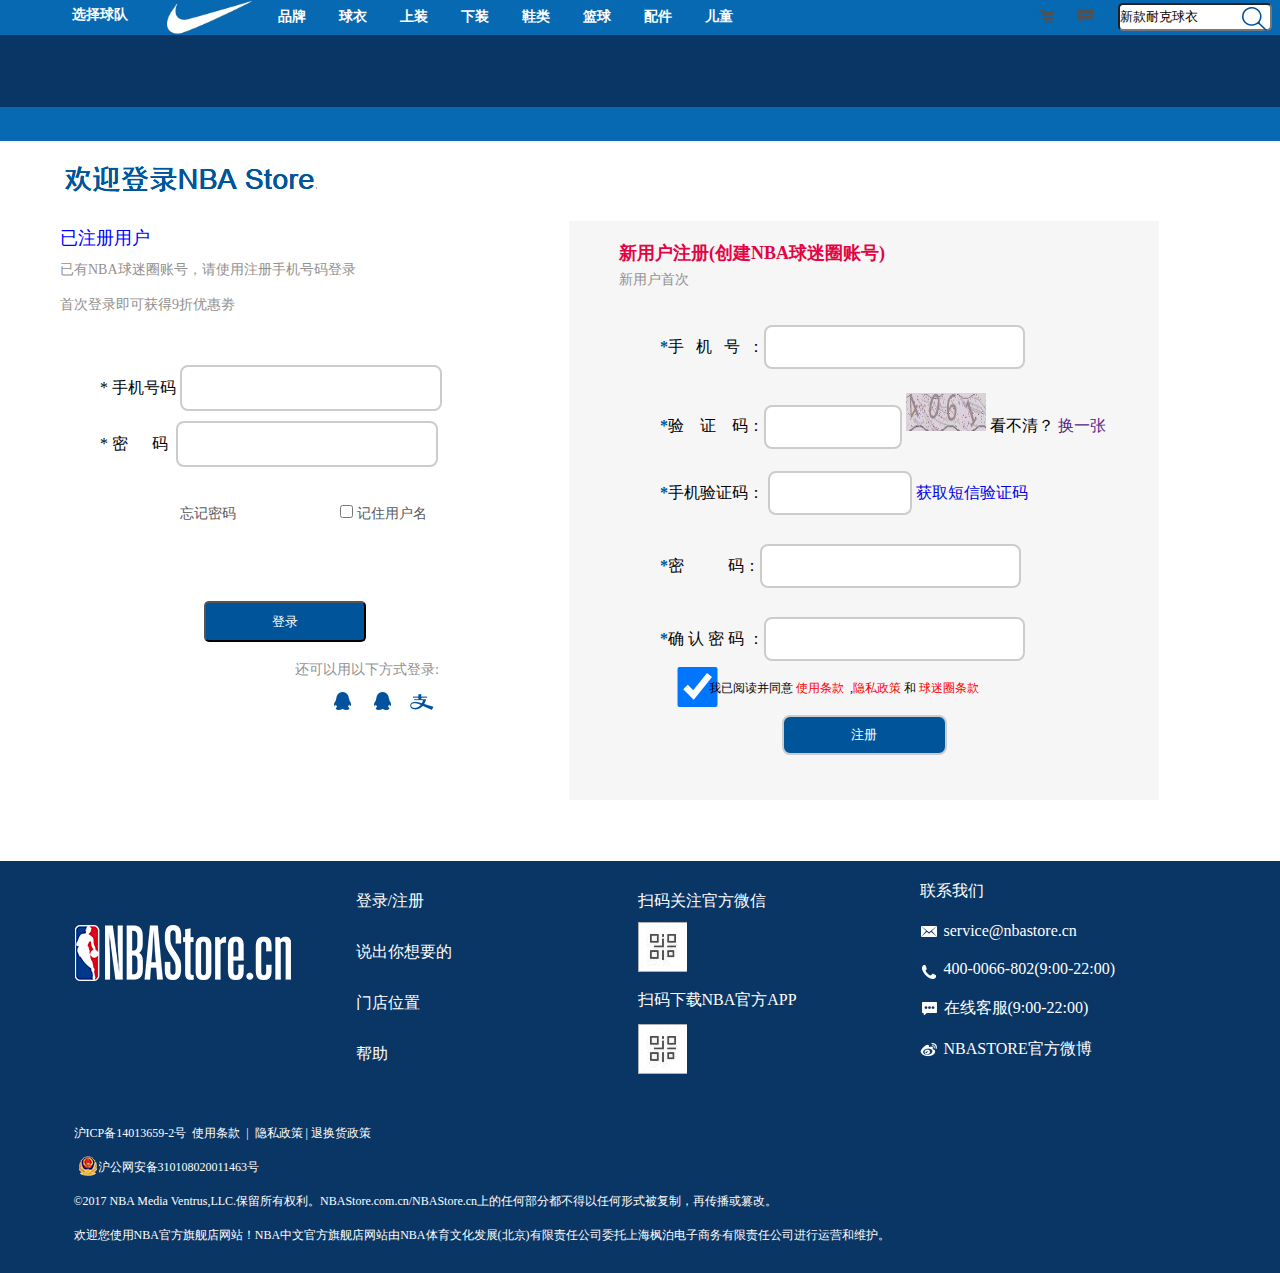
==== Login.html @ a9689c1e "login" ====
<!DOCTYPE html>
<html>
	<head>
		<meta charset="UTF-8">
		<title></title>
		<link rel="stylesheet" href="css/Login.css" />
	</head>
	<body>
	<!--menu-->
	<div id="menu-wrap">
		<div id="menu">
			<div id="menu1"><p>选择球队</p>
				<img src="img/5.jpg" id="img5" />
			</div>
			<div id="menu2">
				<ul id="ulId">
					<li id="mId1">品牌</li>
					<li id="mId2">球衣</li>
					<li>上装</li>
					<li>下装</li>
					<li>鞋类</li>
					<li>篮球</li>
					<li>配件</li>
					<li>儿童</li>
				</ul>
			</div>
			<div id="menu3">
			<input type="text" value="新款耐克球衣" id="menu3box" />
			<ul>
				<li><img src="img/4.jpg"></li>
				<li><img src="img/3.jpg"></li>
			</ul>
			<img src="img/4.png" id="menu3box1" />
			</div>
			<div id="option1">	
			 <ul>
	         	<li>NBA</li>
	         	<li>NIKE</li>
	         	<li>MITCHELL&NESS</li>
	         	<li>UNDER ARMOUR</li>
	         	<li>NEW ERA</li>
	         	<li>STANCE</li>
	         	<li>ENTERBAY</li>
	         	<li>SPALDING篮球</li>
	         </ul>
			</div>
			
			<div id="option2">	
			 <ul  id="option2-1">
	         	<li>Swingman</li>
	         	<li>Hardwood Classics</li>
	         	<li>Replica</li>
	         	<li>Authentic</li>
	         </ul>
			</div>
			<div id="option3">
			  <ul>
			  	<li id="eastId"><p>东部球队</p></li>
			  	<li id="westId"><p>西部球队</p></li>
			  	<li>迈阿密热火</li>
			  	<li>圣安东尼奥马刺</li>
			  	<li>奥兰多魔术</li>
			  	<li>孟菲斯灰熊</li>
			  	<li>亚特兰大老鹰</li>
			  	<li>达拉斯小牛</li>
			  	<li>华盛顿奇才</li>
			  	<li>休斯顿火箭</li>
			  	<li>夏洛特黄蜂</li>
			  	<li>新奥尔良鹈鹕</li>
			  	<li>底特律活塞</li>
			  	<li>明尼苏达森林狼</li>
			  	<li>印第安纳步行者</li>
			  	<li>丹佛掘金</li>
			  	<li>克利夫兰骑士</li>
			  	<li>犹他爵士</li>
			  	<li>芝加哥公牛</li>
			  	<li>波特兰开拓者</li>
			  	<li>密尔沃基雄鹿</li>
			  	<li>奥克拉荷马城雷霆</li>
			  	<li>波士顿凯尔特人</li>
			  	<li>萨克拉门托国王</li>
			  	<li>费城76人</li>
			  	<li>菲尼克斯太阳</li>
			  	<li>纽约尼克斯</li>
			  	<li>洛杉矶湖人</li>
			  </ul>
			</div>	
	</div>
	<div id="banner"></div>
	<div id="banner2"></div>
	<div id="title"><img src="img/title.jpg"></div>
	<!--content-->
	<div id="content">
		<div id="content_1">
			<div id="conleft1">
				<p id="p1">已注册用户</p>
				<p>已有NBA球迷圈账号，请使用注册手机号码登录</p>
				<p>首次登录即可获得9折优惠劵</p>
			</div>
			<div id="conleft2">
				<form>
				* 手机号码 <input type="text" id="" /><br/>
				* 密&nbsp;&nbsp;&nbsp;&nbsp;&nbsp;&nbsp;码&nbsp; <input type="password" id="" />
				</form>
			</div>
			<div id="conleft3">
				<a href="#">忘记密码</a>
				<form><input type="checkbox" id="" /> 记住用户名</form>
			</div>
			<div id="conleft4"><input type="button" id="" value="登录" /></div>
			<div id="conleft5">
				<p><span>还可以用以下方式登录:</span></p>
				<p>
					<a href="#"><img src="img/con1.jpg"/></a>
					<a href="#"><img src="img/con2.jpg"/></a>
					<a href="#"><img src="img/con3.jpg"/></a>
				</p> 
			</div>
		</div>
		

		
		<div id="content_2">
			<div id="conright">
				<div id="conright1">
					<span>新用户注册(创建NBA球迷圈账号)</span>
					<p>新用户首次</p>
				</div>
				<div id="conright2">
					<ul class="reg_list">
						<li><span><b>*</b>手&nbsp;&nbsp;&nbsp;机&nbsp;&nbsp;&nbsp;号&nbsp;&nbsp;：</span><input type="tel" name="" id="" value="" class="phone_num" />
				<span class='reg_tip'></span></li>
						<li>
							<span><b>*</b>验&nbsp;&nbsp;&nbsp;&nbsp;证&nbsp;&nbsp;&nbsp;&nbsp;码：</span><input type="text" name="" id="" value="" class="verification_code"/>
					<span class="verify">
						<img src="img/verification_code.png"/>	
					</span>
					看不清？
					<a href="" class="change_other_code">换一张</a>
					<span class='reg_tip'></span>
						</li>
						<li>
							<span><b>*</b>手机验证码：</span>
					<input type="text" name="" id="" value="" class="message_verification_code"/>
					<a href="#" >获取短信验证码</a>
					<span class='reg_tip'></span>
						</li>
						<li>
							<span><b>*</b>密&nbsp;&nbsp;&nbsp;&nbsp;&nbsp;&nbsp;&nbsp;&nbsp;&nbsp;&nbsp;&nbsp;码：</span><input type="password" name="" id="" value="" class="password"/>
					<span class='reg_tip'></span>
						</li>
						<li>
							<span><b>*</b>确&nbsp;认&nbsp;密&nbsp;码&nbsp;：</span><input type="password" name="" id="" value="" class="password_repeat"/>
					<span class='reg_tip'></span>
						</li>
					</ul>
			<div class="login_agree" >
				<input type="checkbox" checked class="agree_checked"/><span>我已阅读并同意<a href="">&nbsp;使用条款&nbsp;</a>&nbsp;,<a href="">隐私政策</a>&nbsp;和&nbsp;<a href="">球迷圈条款</a></span>
			<span class='reg_tip'></span> 
			</div>	
			<div id="conright3">
			<input type="button" name="" id="" value="注册" />	
			</div>
				</div>
				
			</div>
		</div>
	</div>
	
		
		
	<!--footer-->
	<div id="footer-wrap">
		<div id="footer">
			<div id="footer1">
				<ul>
					<li id="liId1"><a href="#"><img src="img/logo-footer-tw.png"/></a></li>
					<li id="liId2">
						<p><a href="#">登录</a>/<a href="#">注册</a></p>
						<p><a href="#">说出你想要的</a></p>
						<p><a href="#">门店位置</a></p>
						<p><a href="#">帮助</a></p>
					</li>
					<li id="liId2">
						<p>扫码关注官方微信</p>
						<p> <br/></p>
						<p>扫码下载NBA官方APP</p>
						<img src="img/erwei1.jpg" id="erweiId1"/>
						<img src="img/erwei2.jpg" id="erweiId2"/>
						<img src="img/erwei1.png" id="erweiId3"/>
						<img src="img/footer-wechat-qrCode.jpg" id="erweiId4"/>
					</li>
					<li id="liId3">
						<p>联系我们</p>
						<p><img src="img/f01.jpg" id="f01Id"/><a href="#">&nbsp;&nbsp;&nbsp;&nbsp;&nbsp;&nbsp;service@nbastore.cn</a></p>
						<p><img src="img/f02.jpg" id="f02Id"/><a href="#">&nbsp;&nbsp;&nbsp;&nbsp;&nbsp;&nbsp;400-0066-802(9:00-22:00)</a></p>
						<p><img src="img/f03.jpg" id="f03Id"/><a href="#"> &nbsp;&nbsp;&nbsp;&nbsp;&nbsp;&nbsp;在线客服(9:00-22:00)</a></p>
						<p><img src="img/f04.jpg" id="f04Id"/><a href="#"> &nbsp;&nbsp;&nbsp;&nbsp;&nbsp;&nbsp;NBASTORE官方微博</a></p>
					</li>
				</ul>
			</div>
			<div id="footer2">
				<p>沪ICP备14013659-2号&nbsp;&nbsp;<a href="#">使用条款</a>&nbsp;&nbsp;|&nbsp;&nbsp;<a href="#">隐私政策</a>&nbsp;|&nbsp;<a href="#">退换货政策</a></p>
				<p id="GId">&nbsp;&nbsp;&nbsp;&nbsp;&nbsp;&nbsp;&nbsp;&nbsp;沪公网安备310108020011463号
				<img src="img/gong.jpg" id="gongId"/>
				</p>
				<p>&copy;2017 NBA Media Ventrus,LLC.保留所有权利。NBAStore.com.cn/NBAStore.cn上的任何部分都不得以任何形式被复制，再传播或篡改。</p>
				<p>欢迎您使用NBA官方旗舰店网站！NBA中文官方旗舰店网站由NBA体育文化发展(北京)有限责任公司委托上海枫泊电子商务有限责任公司进行运营和维护。</p>
			</div>
		</div>
	</div>
	</body>
</html>
<script type="text/javascript" src="js/jquery-1.8.3.min.js"></script>
<script src="js/move.js"></script>
<script type="text/javascript">
  
//下拉框
	$("#mId1").onmouseover=function(){

		$("#option1").style="display:block;"
	};
	$("#mId1").onmouseout=function(){
		$("#option1").style="display:none;"
	};
	
	$("#mId2").onmouseover=function(){

		$("#option2").style="display:block;"
	};
	$("#mId2").onmouseout=function(){
		$("#option2").style="display:none;"
	};
	
	$("#menu1").onmouseover=function(){

		$("#option3").style="display:block;"
	};
	$("#menu1").onmouseout=function(){
		$("#option3").style="display:none;"
	};
	


     $("#erweiId1").onmouseover=function(){

		$("#erweiId3").style="display:block;"
	};
	
	$("#erweiId1").onmouseout=function(){
		$("#erweiId3").style="display:none;"
	};
	
	
	$("#erweiId2").onmouseover=function(){

		$("#erweiId4").style="display:block;"
	};
	$("#erweiId2").onmouseout=function(){
		$("#erweiId4").style="display:none;"
	};
	
	
$(function(){
	let input_state = []; 
	//找到所有要验证的input
	let $inputs = $(".reg_list>li:nth-child(-n+5)>input");
	//找到所有需要提示的li下的提示框
	let $tipSpans = $(".reg_tip");
	for(let i=0; i<$inputs.length; i++){
		input_state[i]=0;
		$($inputs[i]).focus(function(){
			//默认都是不符合
			input_state[i]=0;
			let textStr="";
			let titleStr="";
			switch(this.className){
				case 'phone_num':
					textStr="请输入手机号";
					titleStr='请输入手机号';
					break;
				case 'verification_code':
					textStr="请输入验证码";
					titleStr='请输入验证码';
					break;
				case 'message_verification_code':
					textStr="请输入手机验证码";
					titleStr='请输入手机验证码';
					break;
				case 'password':
					textStr="6-20位字符，由字母，数字和符号两种以上组合";
					titleStr='6-20位字符，由字母，数字和符号两种以上组合';
					break;
				case 'password_repeat':
					textStr="请再次确认密码";
					titleStr='请再次确认密码';
					break;
				
				default:;break;
			}
			$($tipSpans[i]).text(textStr);
			$tipSpans[i].title=titleStr;
			$($tipSpans[i]).css("display","block");
		});
		$($inputs[i]).blur(function(){
			let tipMsg=""; //错误的提示信息
			let inputStr = $(this).val(); //当前input的value
			let reg="";
			switch(this.className){
				case 'phone_num':
					tipMsg="请输入手机号";
					if(inputStr===""){
						break;
					}
					reg=/^1[34578]\d{9}$/;
					if(!reg.test(inputStr)){
						tipMsg="手机号输入错误";
						break;
					}
					
					input_state[i]=1;	
				break;
				case 'verification_code':
					tipMsg="请输入验证码";
					if(inputStr===""){
						break;
					}
					
					
					input_state[i]=1;	
				break;
				case 'message_verification_code':
					tipMsg="请输入短信验证码";
					if(inputStr===""){
						break;
					}
					input_state[i]=1;	
				break;
				case 'password':
					tipMsg="请输入密码";
					if(inputStr===""){
						break;
					}
					reg=/^(?![\d]+$)(?![a-zA-Z]+$)(?![^\da-zA-Z]+$).{6,20}$/;
					if(!reg.test(inputStr)){
						tipMsg="密码为6-20位字符，由字母，数字和符号两种以上组合";
						break;
					}
					input_state[i]=1;	
				break;
				case 'password_repeat':
					tipMsg="请确认密码";
					if(inputStr===""){
						break;
					}
					if($($inputs[i]).val()!=$($inputs[i-1]).val()){
						tipMsg="两次密码不一致，请重新输入";
						break;
					}
					
					input_state[i]=1;	
				break;
				default:;break;
			}
			if(input_state[i]=== 1 && this.className==="phone_num"){
					 $.ajax({
					 	type:"get",
					 	url:"php/checkUser.php",
					 	async:true,
					 	data:{
					 		"phone_num":$(".phone_num").val()
					 	},
					 	success:function(msg){
					 		if(msg=="0"){
					 			tipMsg="亲，该手机号已经注册过啦，赶快去登录吧!"
					 			input_state[i]=0;
					 			$($tipSpans[i]).css("display","block");
					 			$(".phone_num").css("background","url(../images/img_register/ico_login.png) right 8px no-repeat");
					 		}else if(msg=="-1"){
					 			tipMsg="连接服务器失败，请稍后再试。"
					 			input_state[i]=0;
					 			$($tipSpans[i]).css("display","block");
					 		}else if(msg=="1"){
					 			$($tipSpans[i]).css("display","none");
					 			$(".phone_num").css("background","url(images/img_register/ico_login.png) right -318px no-repeat");
					 		}
					 		$($tipSpans[i]).text(tipMsg); 
					 	}
					 });
			}
			if(input_state[i]===0){
				//错误状态显示
				$($tipSpans[i]).text(tipMsg); 
				$($tipSpans[i]).css({
					"background":"#FFEBEB",
					"border-color":"#FFBDBE",
					"color":"#E83029"
				});
				$(this).css("border-color","FFBDBE");
				return;
			}else if(this.className!=="username"){
				//正确，隐藏掉提示框，并更换提示图标
				$($tipSpans[i]).css("display","none");
				$(this).css("background","url(images/img_register/ico_login.png) right -318px no-repeat");
			}else{
				$($tipSpans[i]).text("等待服务器验证中...");
			}
			
		});
		
	}
});
</script>
---- css/Login.css ----
@charset "utf-8";
*{
	margin:0;
	padding:0;
}
ul,ol{list-style:none;}
a{text-decoration: none;}

#menu-wrap{
	width: 100%;
	height:35px;
	background:#0669b2;
}
#menu{
	width:1263px;
	height:35px;
	background:#0669b2;
	margin:0px auto;
	position: relative;
}
#menu1{
	width: 253px;
	height:35px;
	
	position: absolute;
	
}
#menu1 p{
	width: 92px;
	height: 35px;
	
	margin-left:46px;
	margin-top:6px;
	color: #FFF;
	font-size: 14px;
	font-weight: 900;
	position: absolute;
	left: 17px;
}
#img5{
	width:85px;
	height:35px;
	position: absolute;
	right: 10px;
}
#menu2{
	width: 505px;
	height:35px;
	position: fixed;
	position: absolute;
	left:253px;
}

#option1{
	position:absolute;
	left:155px;
	top:37px;
	z-index: 666;
	display: none;
}

#option1 li{
	width: 250px;
	height:40px;
	background-color:#fff;
}
#option1 li:hover{
	width: 252px;
	height:42px;
	background-color:#F0F1F6;
	font-size:18px;
	cursor: pointer;
}
#option2{
	position:absolute;
	left:200px;
	top:50px;
	z-index: 666;
	display: none;
}
#option2 li{
	width: 250px;
	height:40px;
	background-color:#fff;
}
#option2 li:hover{
	width: 252px;
	height:42px;
	background-color:#F0F1F6;
	font-size:18px;
	cursor: pointer;
}
#option3{
   width: 307px;
   position:absolute;
	left:20px;
	top:40px;
	z-index: 666;
	display: none;
}
#option3 #eastId p{
  color:#0a3665;
  font-size:16px;
  font-weight: 900;;
}
#option3 #westId p{
  color:red;
  font-size:16px;
  font-weight: 900;
}
#option3 li{
   width:150px;
   height:32px;
   float:left;
   background-color:#fff;
   font-size:12px;
   color: gray;
}
#option3 li:hover{
	width: 151px;
	color:#0a3665;
	background-color:#F0F1F6;
	font-size:18px;
	cursor: pointer;
}
#ulId{
	text-align: center;
}
#ulId li{
	float: left;
	width: 61px;
	height: 27px;
	color:#fff;
	padding-top: 8px;
	cursor:pointer;
	font-size:14px;
	font-weight: 900;
}
#ulId li:hover{
	background: indianred;
	color:black;
}
#menu3{
	width: 503px;
	height:35px;
	position: absolute;
	right: 0px;
}
#menu3box{
width:150px;
height:24px;
float:right;
border-radius:5px;
margin-top:3px;;
}
#menu3 ul{
float:right;
margin-right:5px;
margin-top:5px;
}
#menu3 li{
float:left;
width:40px;
height:25px;

}
#menu3box1{
position: absolute;
right:5px;
top:7px;
}
#banner{
width:100%;
height:72px;
background:#0a3665;
}
#banner2{
width:100%;
height:34px;
background:#0669b2;
}
#title{
width:100%;
height:80px;
}
#title img{
 position:relative;
 top:10px;
 left:52px;
}
#content{
width:100%;
height:640px;
background: #fff;
}
#content_1{
	width:569px;
	height:638px;
	
	float:left;
	
}
#content_2{
	width:591px;
	height:638px;
	float:left;
}
#conleft1{
	width: 100%;
	height:129px;
	
	font-size:14px;
	
}
#conleft1 p{
	height:30px;
	
	margin-top:5px;
	color: #939090;
	margin-left:60px;
}
#conleft1 #p1{
	font-size: 18px;
	color:blue;
}
#conleft2{
	width:100%;
	height:110px;
	
}
#conleft2 form{
	margin-left:100px;
	
}
#conleft2 input{
	height:42px;
	width:258px;
	margin-top:10px;
	border:2px solid #cccccc;
	border-radius:8px;
}
#conleft3{
	width:100%;
	height:76px;
	
}
#conleft3 a{
	position:relative;
	margin-left:180px;
	width:80px;
	display: flex;
	margin-top:40px;
	color:#58595b;
	font-size:14px;

}
#conleft4{
	width:100%;
	height:80px;
	
	text-align: center;
}
#conleft4 input{
	width:162px;
	height:41px;
	background:#00559a;
	margin-top:20px;
	border-radius:5px;
	color:#fff;
}
#conleft3 form{
	left:340px;
	top:505px;
	position: absolute;
	width:100px;
	color:#58595b;
	font-size:14px;
}
#conleft5{
	width:100%;
	height:55px;
	
}
#conleft5 p{
	height:25px;
	
	font-size:14px;
}
#conleft5 p span{
	float:right;
	margin-right:130px;
	color:#939090;
}
#conleft5 p img{
	position:relative;
	left:320px;
	margin-left:10px;
}
#conright{
	width:590px;
	height:579px;
	background:#f6f6f6;
}
#conright1{
	width:100%;
   height:76px;
   	
}
#conright1 span{
	display: block;
	height:30px;
	width:544px;
	font-weight: 900;
	color:#e30543;
	font-size:18px;
	margin-left: 50px;
	padding-top:20px;
}
#conright1 p{
	height:25px;
	width:544px;
	margin-left: 50px;
	font-size: 14px;
	color:#939090;
}
#conright2{
	width:100%;
	height:400px;
}
#conright2 li{
	width:498px;
	height:50px;
	margin-top:23px;
	padding-left:91px;
}
#conright2 input{
	height:40px;
	width:257px;
	border-radius:8px;
	border:2px solid #cccccc;
	margin-top:5px;
}
#conright2 b{
	color:#00559a;
}
#conright2 .verification_code{
	width:134px;
	height:40px;
}
 #conright2 .message_verification_code{
 	width:140px;
	height:40px;
 }
 .login_agree{
 	position: relative;
 	width:100%;
 	height:35px;
 	font-size:14px;
 }
 .login_agree span{
 	
 position: absolute;
 left: 140px;
 bottom: 0px;
 font-size:12px;
 }
 .login_agree a{
 	color:red;
 }
 #conright3{
 	width: 100%;
 	height:58px;
 	text-align: center;
 }
 #conright3 input{
 	width:165px;
 	height:40px;
 	border-radius:8px;
 	background: #00559a;
 	color:#fff;
 	text-align: center;
 	margin-top:18px;
 }
 
#footer-wrap{
	width: 100%;
	height:412px;
	background:#0a3665;
}
#footer{
	width:1263px;
	height:412px;
	background:#0a3665;
	margin:0px auto;
	position: relative;
}
#footer1{
	width: 1137px;
	height:264px;
	
	margin-left:65px;
}
#footer1 ul li{
	float:left;
	width:282px;
	height:261px;
}
#liId1 img{
	margin-top:63px;;
}

#liId2 p{
    margin-top:30px;
	color:#fff;
}
#liId2 a{
	color:#fff;
}
#erweiId1{
	position: absolute;
	top:60px;
}
#erweiId2{
	position: absolute;
	top:163px;
}
#erweiId3{
	position: absolute;
	top:20px;
	right:460px;
	display:none;
	width:120px;
	height:120px;
}
#erweiId4{
	position: absolute;
	top:120px;
	right:460px;
	display: none;
	width:120px;
	height:120px;
}
#liId3 p{
	color:#fff;
	margin-top:20px;
}
#liId3 a{
	color:#fff;
	position:relative;
}
#f01Id{
	position:absolute;
	right:330px;
}
#f02Id{
	position:absolute;
	right:330px;
}
#f03Id{
	position:absolute;
	right:330px;
}
#f04Id{
	position:absolute;
	right:330px;
}
#footer2{
	width: 1137px;
	height:147px;
	margin-left:65px;
	
}
#footer2 p{
	height:34px;
	
	font-size:12px;
	color:#fff;
}
#footer2 a{
	color:#fff;
}
#GId{
	position:relative;
}
#gongId{
	position: absolute;
	left:0px;
	bottom:15px;
}
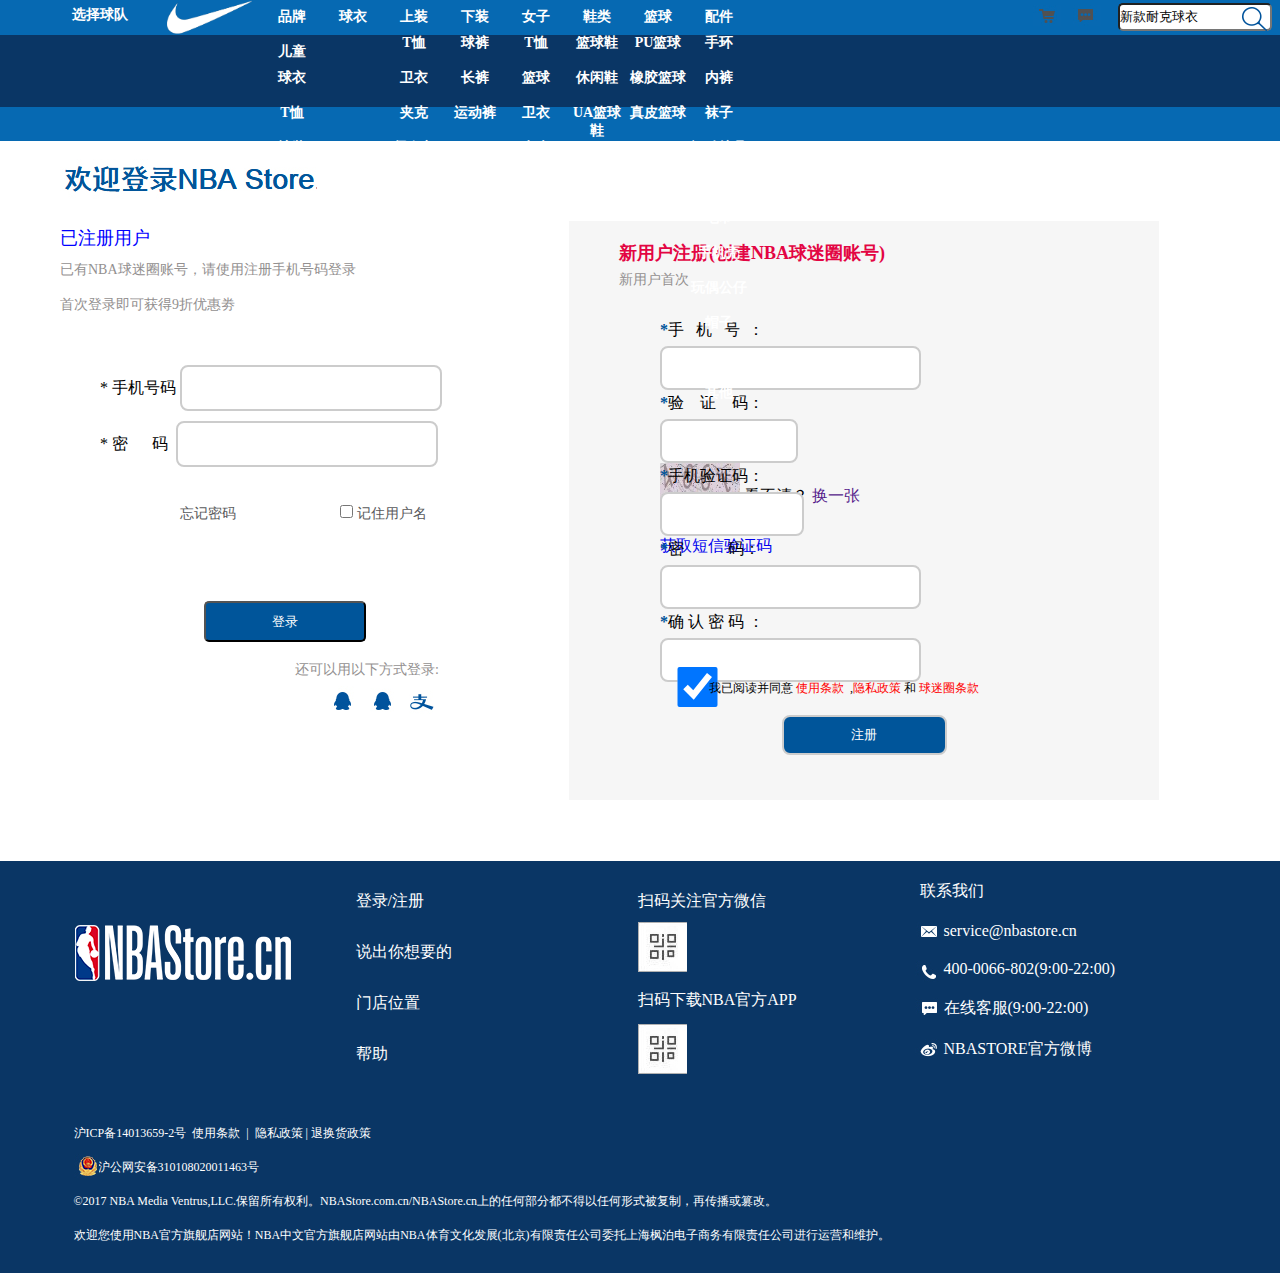
==== commit adf9a20f: "'nihao'" ====
--- a/Login.html
+++ b/Login.html
@@ -10,53 +10,10 @@
 	<div id="menu-wrap">
 		<div id="menu">
 			<div id="menu1"><p>选择球队</p>
-				<img src="img/5.jpg" id="img5" />
-			</div>
-			<div id="menu2">
-				<ul id="ulId">
-					<li id="mId1">品牌</li>
-					<li id="mId2">球衣</li>
-					<li>上装</li>
-					<li>下装</li>
-					<li>鞋类</li>
-					<li>篮球</li>
-					<li>配件</li>
-					<li>儿童</li>
-				</ul>
-			</div>
-			<div id="menu3">
-			<input type="text" value="新款耐克球衣" id="menu3box" />
-			<ul>
-				<li><img src="img/4.jpg"></li>
-				<li><img src="img/3.jpg"></li>
-			</ul>
-			<img src="img/4.png" id="menu3box1" />
-			</div>
-			<div id="option1">	
-			 <ul>
-	         	<li>NBA</li>
-	         	<li>NIKE</li>
-	         	<li>MITCHELL&NESS</li>
-	         	<li>UNDER ARMOUR</li>
-	         	<li>NEW ERA</li>
-	         	<li>STANCE</li>
-	         	<li>ENTERBAY</li>
-	         	<li>SPALDING篮球</li>
-	         </ul>
-			</div>
-			
-			<div id="option2">	
-			 <ul  id="option2-1">
-	         	<li>Swingman</li>
-	         	<li>Hardwood Classics</li>
-	         	<li>Replica</li>
-	         	<li>Authentic</li>
-	         </ul>
-			</div>
-			<div id="option3">
+				<div id="option3">
 			  <ul>
-			  	<li id="eastId"><p>东部球队</p></li>
-			  	<li id="westId"><p>西部球队</p></li>
+			  	<li id="eastId">东部球队</li>
+			  	<li id="westId">西部球队</li>
 			  	<li>迈阿密热火</li>
 			  	<li>圣安东尼奥马刺</li>
 			  	<li>奥兰多魔术</li>
@@ -85,6 +42,124 @@
 			  	<li>洛杉矶湖人</li>
 			  </ul>
 			</div>	
+				<img src="img/5.jpg" id="img5" />
+			</div>
+			<div id="menu2">
+				<ul id="ulId">
+					<li id="mId1">品牌
+			<div id="option1">	
+			 <ul>
+	         	<li>NBA</li>
+	         	<li>NIKE</li>
+	         	<li>MITCHELL&NESS</li>
+	         	<li>UNDER ARMOUR</li>
+	         	<li>NEW ERA</li>
+	         	<li>STANCE</li>
+	         	<li>ENTERBAY</li>
+	         	<li>SPALDING篮球</li>
+	         </ul>
+			</div>
+					</li>
+					<li id="mId2">球衣
+			<div id="option2">	
+			 <ul  id="option2-1">
+	         	<li>Swingman</li>
+	         	<li>Hardwood Classics</li>
+	         	<li>Replica</li>
+	         	<li>Authentic</li>
+	         </ul>
+			</div>
+					</li>
+					<li id='mId3'>上装
+			<div id="option4">	
+			 <ul  id="option4-1">
+	         	<li>T恤</li>
+	         	<li>卫衣</li>
+	         	<li>夹克</li>
+	         	<li>紧身衣</li>
+	         	<li>羽绒服</li>
+	         </ul>
+			</div>
+					</li>
+					<li id='mId4'>下装
+			<div id="option5">	
+			 <ul  id="option5-1">
+	         	<li>球裤</li>
+	         	<li>长裤</li>
+	         	<li>运动裤</li>
+	         </ul>
+			</div>
+					</li>
+				    <li id='mId5'>女子
+			<div id="option6">	
+			 <ul  id="option6-1">
+	         	<li>T恤</li>
+	         	<li>篮球</li>
+	         	<li>卫衣</li>
+	         	<li>夹克</li>
+	         	<li>运动长裤</li>
+	         	<li>休闲鞋</li>
+	         	<li>球衣</li>
+	         </ul>
+			</div>
+					</li>
+					<li id='mId6'>鞋类
+				<div id="option7">	
+			 <ul  id="option7-1">
+	         	<li>篮球鞋</li>
+	         	<li>休闲鞋</li>
+	         	<li>UA篮球鞋</li>
+	         </ul>
+			</div>
+					</li>
+					<li id='mId7'>篮球
+			<div id="option8">	
+			 <ul  id="option8-1">
+	         	<li>PU篮球</li>
+	         	<li>橡胶篮球</li>
+	         	<li>真皮篮球</li>
+	         </ul>
+			</div>	
+					</li>
+					<li id='mId8'>配件
+				<div id="option9">	
+			 <ul  id="option9-1">
+	         	<li>手环</li>
+	         	<li>内裤</li>
+	         	<li>袜子</li>
+	         	<li>运动护具</li>
+	         	<li>护腕</li>
+	         	<li>毛巾</li>
+	         	<li>手机壳</li>
+	         	<li>玩偶公仔</li>
+	         	<li>帽子</li>
+	         	<li>背包</li>
+	         	<li>其他</li>
+	         </ul>
+			</div>	
+					</li>
+					<li id='mId9'>儿童
+			<div id="option10">	
+			 <ul  id="option10-1">
+	         	<li>球衣</li>
+	         	<li>T恤</li>
+	         	<li>裤装</li>
+	         	<li>外套</li>
+	         	<li>卫衣</li>
+	         	<li>篮球</li>
+	         </ul>
+			</div>		
+				</li>
+				</ul>
+			</div>
+			<div id="menu3">
+			<input type="text" value="新款耐克球衣" id="menu3box" />
+			<ul>
+				<li><img src="img/4.jpg"></li>
+				<li><img src="img/3.jpg"></li>
+			</ul>
+			<img src="img/4.png" id="menu3box1" />
+			</div>
 	</div>
 	<div id="banner"></div>
 	<div id="banner2"></div>
@@ -99,8 +174,8 @@
 			</div>
 			<div id="conleft2">
 				<form>
-				* 手机号码 <input type="text" id="" /><br/>
-				* 密&nbsp;&nbsp;&nbsp;&nbsp;&nbsp;&nbsp;码&nbsp; <input type="password" id="" />
+				* 手机号码 <input type="text"/><br/>
+				* 密&nbsp;&nbsp;&nbsp;&nbsp;&nbsp;&nbsp;码&nbsp; <input type="password"/>
 				</form>
 			</div>
 			<div id="conleft3">
@@ -128,30 +203,30 @@
 				</div>
 				<div id="conright2">
 					<ul class="reg_list">
-						<li><span><b>*</b>手&nbsp;&nbsp;&nbsp;机&nbsp;&nbsp;&nbsp;号&nbsp;&nbsp;：</span><input type="tel" name="" id="" value="" class="phone_num" />
-				<span class='reg_tip'></span></li>
-						<li>
-							<span><b>*</b>验&nbsp;&nbsp;&nbsp;&nbsp;证&nbsp;&nbsp;&nbsp;&nbsp;码：</span><input type="text" name="" id="" value="" class="verification_code"/>
+						<li><span><b>*</b>手&nbsp;&nbsp;&nbsp;机&nbsp;&nbsp;&nbsp;号&nbsp;&nbsp;：</span><form name='check1'><input type="text" name="phone_num" id="" value="" class="phone_num" /></form>
+				<span class='reg_tip1' id="reg_tip1"></span></li>
+						<li>
+							<span><b>*</b>验&nbsp;&nbsp;&nbsp;&nbsp;证&nbsp;&nbsp;&nbsp;&nbsp;码：</span><form name='check2'><input type="text" name="verification_code" id="" value="" class="verification_code"/></form>
 					<span class="verify">
 						<img src="img/verification_code.png"/>	
 					</span>
-					看不清？
+					<span class="lookN">看不清？</span>
 					<a href="" class="change_other_code">换一张</a>
-					<span class='reg_tip'></span>
-						</li>
-						<li>
-							<span><b>*</b>手机验证码：</span>
-					<input type="text" name="" id="" value="" class="message_verification_code"/>
-					<a href="#" >获取短信验证码</a>
-					<span class='reg_tip'></span>
-						</li>
-						<li>
-							<span><b>*</b>密&nbsp;&nbsp;&nbsp;&nbsp;&nbsp;&nbsp;&nbsp;&nbsp;&nbsp;&nbsp;&nbsp;码：</span><input type="password" name="" id="" value="" class="password"/>
-					<span class='reg_tip'></span>
-						</li>
-						<li>
-							<span><b>*</b>确&nbsp;认&nbsp;密&nbsp;码&nbsp;：</span><input type="password" name="" id="" value="" class="password_repeat"/>
-					<span class='reg_tip'></span>
+					<span class='reg_tip2' id="reg_tip2"></span>
+						</li>
+						<li>
+							<span ><b>*</b>手机验证码：</span>
+					<form name="check3"><input type="text" name="message_verification_code" id="" value="" class="message_verification_code"/></form>
+					<a href="#" class="yanzheng">获取短信验证码</a>
+					<span class='reg_tip3' id="reg_tip3"></span>
+						</li>
+						<li>
+							<span><b>*</b>密&nbsp;&nbsp;&nbsp;&nbsp;&nbsp;&nbsp;&nbsp;&nbsp;&nbsp;&nbsp;&nbsp;码：</span><form name="check4"><input type="password" name="password" id="" value="" class="password"/></form>
+					<span class='reg_tip4' id="reg_tip4"></span>
+						</li>
+						<li>
+							<span><b>*</b>确&nbsp;认&nbsp;密&nbsp;码&nbsp;：</span><form name="check5"><input type="password" name="password_repeat" id="" value="" class="password_repeat"/></form>
+					<span class='reg_tip5' id="reg_tip5"></span>
 						</li>
 					</ul>
 			<div class="login_agree" >
@@ -211,204 +286,7 @@
 	</div>
 	</body>
 </html>
-<script type="text/javascript" src="js/jquery-1.8.3.min.js"></script>
-<script src="js/move.js"></script>
-<script type="text/javascript">
-  
-//下拉框
-	$("#mId1").onmouseover=function(){
-
-		$("#option1").style="display:block;"
-	};
-	$("#mId1").onmouseout=function(){
-		$("#option1").style="display:none;"
-	};
-	
-	$("#mId2").onmouseover=function(){
-
-		$("#option2").style="display:block;"
-	};
-	$("#mId2").onmouseout=function(){
-		$("#option2").style="display:none;"
-	};
-	
-	$("#menu1").onmouseover=function(){
-
-		$("#option3").style="display:block;"
-	};
-	$("#menu1").onmouseout=function(){
-		$("#option3").style="display:none;"
-	};
-	
+<script type="text/javascript" src="js/jquery-1.8.3.js"></script>
+<script type="text/javascript" src="js/Login.js"></script>
 
 
-     $("#erweiId1").onmouseover=function(){
-
-		$("#erweiId3").style="display:block;"
-	};
-	
-	$("#erweiId1").onmouseout=function(){
-		$("#erweiId3").style="display:none;"
-	};
-	
-	
-	$("#erweiId2").onmouseover=function(){
-
-		$("#erweiId4").style="display:block;"
-	};
-	$("#erweiId2").onmouseout=function(){
-		$("#erweiId4").style="display:none;"
-	};
-	
-	
-$(function(){
-	let input_state = []; 
-	//找到所有要验证的input
-	let $inputs = $(".reg_list>li:nth-child(-n+5)>input");
-	//找到所有需要提示的li下的提示框
-	let $tipSpans = $(".reg_tip");
-	for(let i=0; i<$inputs.length; i++){
-		input_state[i]=0;
-		$($inputs[i]).focus(function(){
-			//默认都是不符合
-			input_state[i]=0;
-			let textStr="";
-			let titleStr="";
-			switch(this.className){
-				case 'phone_num':
-					textStr="请输入手机号";
-					titleStr='请输入手机号';
-					break;
-				case 'verification_code':
-					textStr="请输入验证码";
-					titleStr='请输入验证码';
-					break;
-				case 'message_verification_code':
-					textStr="请输入手机验证码";
-					titleStr='请输入手机验证码';
-					break;
-				case 'password':
-					textStr="6-20位字符，由字母，数字和符号两种以上组合";
-					titleStr='6-20位字符，由字母，数字和符号两种以上组合';
-					break;
-				case 'password_repeat':
-					textStr="请再次确认密码";
-					titleStr='请再次确认密码';
-					break;
-				
-				default:;break;
-			}
-			$($tipSpans[i]).text(textStr);
-			$tipSpans[i].title=titleStr;
-			$($tipSpans[i]).css("display","block");
-		});
-		$($inputs[i]).blur(function(){
-			let tipMsg=""; //错误的提示信息
-			let inputStr = $(this).val(); //当前input的value
-			let reg="";
-			switch(this.className){
-				case 'phone_num':
-					tipMsg="请输入手机号";
-					if(inputStr===""){
-						break;
-					}
-					reg=/^1[34578]\d{9}$/;
-					if(!reg.test(inputStr)){
-						tipMsg="手机号输入错误";
-						break;
-					}
-					
-					input_state[i]=1;	
-				break;
-				case 'verification_code':
-					tipMsg="请输入验证码";
-					if(inputStr===""){
-						break;
-					}
-					
-					
-					input_state[i]=1;	
-				break;
-				case 'message_verification_code':
-					tipMsg="请输入短信验证码";
-					if(inputStr===""){
-						break;
-					}
-					input_state[i]=1;	
-				break;
-				case 'password':
-					tipMsg="请输入密码";
-					if(inputStr===""){
-						break;
-					}
-					reg=/^(?![\d]+$)(?![a-zA-Z]+$)(?![^\da-zA-Z]+$).{6,20}$/;
-					if(!reg.test(inputStr)){
-						tipMsg="密码为6-20位字符，由字母，数字和符号两种以上组合";
-						break;
-					}
-					input_state[i]=1;	
-				break;
-				case 'password_repeat':
-					tipMsg="请确认密码";
-					if(inputStr===""){
-						break;
-					}
-					if($($inputs[i]).val()!=$($inputs[i-1]).val()){
-						tipMsg="两次密码不一致，请重新输入";
-						break;
-					}
-					
-					input_state[i]=1;	
-				break;
-				default:;break;
-			}
-			if(input_state[i]=== 1 && this.className==="phone_num"){
-					 $.ajax({
-					 	type:"get",
-					 	url:"php/checkUser.php",
-					 	async:true,
-					 	data:{
-					 		"phone_num":$(".phone_num").val()
-					 	},
-					 	success:function(msg){
-					 		if(msg=="0"){
-					 			tipMsg="亲，该手机号已经注册过啦，赶快去登录吧!"
-					 			input_state[i]=0;
-					 			$($tipSpans[i]).css("display","block");
-					 			$(".phone_num").css("background","url(../images/img_register/ico_login.png) right 8px no-repeat");
-					 		}else if(msg=="-1"){
-					 			tipMsg="连接服务器失败，请稍后再试。"
-					 			input_state[i]=0;
-					 			$($tipSpans[i]).css("display","block");
-					 		}else if(msg=="1"){
-					 			$($tipSpans[i]).css("display","none");
-					 			$(".phone_num").css("background","url(images/img_register/ico_login.png) right -318px no-repeat");
-					 		}
-					 		$($tipSpans[i]).text(tipMsg); 
-					 	}
-					 });
-			}
-			if(input_state[i]===0){
-				//错误状态显示
-				$($tipSpans[i]).text(tipMsg); 
-				$($tipSpans[i]).css({
-					"background":"#FFEBEB",
-					"border-color":"#FFBDBE",
-					"color":"#E83029"
-				});
-				$(this).css("border-color","FFBDBE");
-				return;
-			}else if(this.className!=="username"){
-				//正确，隐藏掉提示框，并更换提示图标
-				$($tipSpans[i]).css("display","none");
-				$(this).css("background","url(images/img_register/ico_login.png) right -318px no-repeat");
-			}else{
-				$($tipSpans[i]).text("等待服务器验证中...");
-			}
-			
-		});
-		
-	}
-});
-</script>
-
--- a/css/Login.css
+++ b/css/Login.css
@@ -1,490 +1,467 @@
-@charset "utf-8";
-*{
-	margin:0;
-	padding:0;
-}
-ul,ol{list-style:none;}
-a{text-decoration: none;}
-
-#menu-wrap{
-	width: 100%;
-	height:35px;
-	background:#0669b2;
-}
-#menu{
-	width:1263px;
-	height:35px;
-	background:#0669b2;
-	margin:0px auto;
-	position: relative;
-}
-#menu1{
-	width: 253px;
-	height:35px;
-	
-	position: absolute;
-	
-}
-#menu1 p{
-	width: 92px;
-	height: 35px;
-	
-	margin-left:46px;
-	margin-top:6px;
-	color: #FFF;
-	font-size: 14px;
-	font-weight: 900;
-	position: absolute;
-	left: 17px;
-}
-#img5{
-	width:85px;
-	height:35px;
-	position: absolute;
-	right: 10px;
-}
-#menu2{
-	width: 505px;
-	height:35px;
-	position: fixed;
-	position: absolute;
-	left:253px;
-}
-
-#option1{
-	position:absolute;
-	left:155px;
-	top:37px;
-	z-index: 666;
-	display: none;
-}
-
-#option1 li{
-	width: 250px;
-	height:40px;
-	background-color:#fff;
-}
-#option1 li:hover{
-	width: 252px;
-	height:42px;
-	background-color:#F0F1F6;
-	font-size:18px;
-	cursor: pointer;
-}
-#option2{
-	position:absolute;
-	left:200px;
-	top:50px;
-	z-index: 666;
-	display: none;
-}
-#option2 li{
-	width: 250px;
-	height:40px;
-	background-color:#fff;
-}
-#option2 li:hover{
-	width: 252px;
-	height:42px;
-	background-color:#F0F1F6;
-	font-size:18px;
-	cursor: pointer;
-}
-#option3{
-   width: 307px;
-   position:absolute;
-	left:20px;
-	top:40px;
-	z-index: 666;
-	display: none;
-}
-#option3 #eastId p{
-  color:#0a3665;
-  font-size:16px;
-  font-weight: 900;;
-}
-#option3 #westId p{
-  color:red;
-  font-size:16px;
+* {
+  margin: 0;
+  padding: 0; }
+
+ul, ol {
+  list-style: none; }
+
+a {
+  text-decoration: none; }
+
+#menu-wrap {
+  width: 100%;
+  height: 35px;
+  background: #0669b2; }
+
+#menu {
+  width: 1263px;
+  height: 35px;
+  background: #0669b2;
+  margin: 0px auto;
+  position: relative; }
+
+#menu1 {
+  width: 253px;
+  height: 35px;
+  position: absolute; }
+
+#menu1 p {
+  width: 92px;
+  height: 35px;
+  margin-left: 46px;
+  margin-top: 6px;
+  color: #FFF;
+  font-size: 14px;
   font-weight: 900;
-}
-#option3 li{
-   width:150px;
-   height:32px;
-   float:left;
-   background-color:#fff;
-   font-size:12px;
-   color: gray;
-}
-#option3 li:hover{
-	width: 151px;
-	color:#0a3665;
-	background-color:#F0F1F6;
-	font-size:18px;
-	cursor: pointer;
-}
-#ulId{
-	text-align: center;
-}
-#ulId li{
-	float: left;
-	width: 61px;
-	height: 27px;
-	color:#fff;
-	padding-top: 8px;
-	cursor:pointer;
-	font-size:14px;
-	font-weight: 900;
-}
-#ulId li:hover{
-	background: indianred;
-	color:black;
-}
-#menu3{
-	width: 503px;
-	height:35px;
-	position: absolute;
-	right: 0px;
-}
-#menu3box{
-width:150px;
-height:24px;
-float:right;
-border-radius:5px;
-margin-top:3px;;
-}
-#menu3 ul{
-float:right;
-margin-right:5px;
-margin-top:5px;
-}
-#menu3 li{
-float:left;
-width:40px;
-height:25px;
-
-}
-#menu3box1{
-position: absolute;
-right:5px;
-top:7px;
-}
-#banner{
-width:100%;
-height:72px;
-background:#0a3665;
-}
-#banner2{
-width:100%;
-height:34px;
-background:#0669b2;
-}
-#title{
-width:100%;
-height:80px;
-}
-#title img{
- position:relative;
- top:10px;
- left:52px;
-}
-#content{
-width:100%;
-height:640px;
-background: #fff;
-}
-#content_1{
-	width:569px;
-	height:638px;
-	
-	float:left;
-	
-}
-#content_2{
-	width:591px;
-	height:638px;
-	float:left;
-}
-#conleft1{
-	width: 100%;
-	height:129px;
-	
-	font-size:14px;
-	
-}
-#conleft1 p{
-	height:30px;
-	
-	margin-top:5px;
-	color: #939090;
-	margin-left:60px;
-}
-#conleft1 #p1{
-	font-size: 18px;
-	color:blue;
-}
-#conleft2{
-	width:100%;
-	height:110px;
-	
-}
-#conleft2 form{
-	margin-left:100px;
-	
-}
-#conleft2 input{
-	height:42px;
-	width:258px;
-	margin-top:10px;
-	border:2px solid #cccccc;
-	border-radius:8px;
-}
-#conleft3{
-	width:100%;
-	height:76px;
-	
-}
-#conleft3 a{
-	position:relative;
-	margin-left:180px;
-	width:80px;
-	display: flex;
-	margin-top:40px;
-	color:#58595b;
-	font-size:14px;
-
-}
-#conleft4{
-	width:100%;
-	height:80px;
-	
-	text-align: center;
-}
-#conleft4 input{
-	width:162px;
-	height:41px;
-	background:#00559a;
-	margin-top:20px;
-	border-radius:5px;
-	color:#fff;
-}
-#conleft3 form{
-	left:340px;
-	top:505px;
-	position: absolute;
-	width:100px;
-	color:#58595b;
-	font-size:14px;
-}
-#conleft5{
-	width:100%;
-	height:55px;
-	
-}
-#conleft5 p{
-	height:25px;
-	
-	font-size:14px;
-}
-#conleft5 p span{
-	float:right;
-	margin-right:130px;
-	color:#939090;
-}
-#conleft5 p img{
-	position:relative;
-	left:320px;
-	margin-left:10px;
-}
-#conright{
-	width:590px;
-	height:579px;
-	background:#f6f6f6;
-}
-#conright1{
-	width:100%;
-   height:76px;
-   	
-}
-#conright1 span{
-	display: block;
-	height:30px;
-	width:544px;
-	font-weight: 900;
-	color:#e30543;
-	font-size:18px;
-	margin-left: 50px;
-	padding-top:20px;
-}
-#conright1 p{
-	height:25px;
-	width:544px;
-	margin-left: 50px;
-	font-size: 14px;
-	color:#939090;
-}
-#conright2{
-	width:100%;
-	height:400px;
-}
-#conright2 li{
-	width:498px;
-	height:50px;
-	margin-top:23px;
-	padding-left:91px;
-}
-#conright2 input{
-	height:40px;
-	width:257px;
-	border-radius:8px;
-	border:2px solid #cccccc;
-	margin-top:5px;
-}
-#conright2 b{
-	color:#00559a;
-}
-#conright2 .verification_code{
-	width:134px;
-	height:40px;
-}
- #conright2 .message_verification_code{
- 	width:140px;
-	height:40px;
- }
- .login_agree{
- 	position: relative;
- 	width:100%;
- 	height:35px;
- 	font-size:14px;
- }
- .login_agree span{
- 	
- position: absolute;
- left: 140px;
- bottom: 0px;
- font-size:12px;
- }
- .login_agree a{
- 	color:red;
- }
- #conright3{
- 	width: 100%;
- 	height:58px;
- 	text-align: center;
- }
- #conright3 input{
- 	width:165px;
- 	height:40px;
- 	border-radius:8px;
- 	background: #00559a;
- 	color:#fff;
- 	text-align: center;
- 	margin-top:18px;
- }
- 
-#footer-wrap{
-	width: 100%;
-	height:412px;
-	background:#0a3665;
-}
-#footer{
-	width:1263px;
-	height:412px;
-	background:#0a3665;
-	margin:0px auto;
-	position: relative;
-}
-#footer1{
-	width: 1137px;
-	height:264px;
-	
-	margin-left:65px;
-}
-#footer1 ul li{
-	float:left;
-	width:282px;
-	height:261px;
-}
-#liId1 img{
-	margin-top:63px;;
-}
-
-#liId2 p{
-    margin-top:30px;
-	color:#fff;
-}
-#liId2 a{
-	color:#fff;
-}
-#erweiId1{
-	position: absolute;
-	top:60px;
-}
-#erweiId2{
-	position: absolute;
-	top:163px;
-}
-#erweiId3{
-	position: absolute;
-	top:20px;
-	right:460px;
-	display:none;
-	width:120px;
-	height:120px;
-}
-#erweiId4{
-	position: absolute;
-	top:120px;
-	right:460px;
-	display: none;
-	width:120px;
-	height:120px;
-}
-#liId3 p{
-	color:#fff;
-	margin-top:20px;
-}
-#liId3 a{
-	color:#fff;
-	position:relative;
-}
-#f01Id{
-	position:absolute;
-	right:330px;
-}
-#f02Id{
-	position:absolute;
-	right:330px;
-}
-#f03Id{
-	position:absolute;
-	right:330px;
-}
-#f04Id{
-	position:absolute;
-	right:330px;
-}
-#footer2{
-	width: 1137px;
-	height:147px;
-	margin-left:65px;
-	
-}
-#footer2 p{
-	height:34px;
-	
-	font-size:12px;
-	color:#fff;
-}
-#footer2 a{
-	color:#fff;
-}
-#GId{
-	position:relative;
-}
-#gongId{
-	position: absolute;
-	left:0px;
-	bottom:15px;
-}
-
+  position: absolute;
+  left: 17px; }
+
+#img5 {
+  width: 85px;
+  height: 35px;
+  position: absolute;
+  right: 10px; }
+
+#menu2 {
+  width: 505px;
+  height: 35px;
+  position: fixed;
+  position: absolute;
+  left: 253px; }
+
+#option1 {
+  position: absolute;
+  left: 155px;
+  top: 37px;
+  z-index: 666;
+  display: none; }
+
+#option1 li {
+  width: 250px;
+  height: 40px;
+  background-color: #fff; }
+
+#option1 li:hover {
+  width: 252px;
+  height: 42px;
+  background-color: #F0F1F6;
+  font-size: 18px;
+  cursor: pointer; }
+
+#option2 {
+  position: absolute;
+  left: 200px;
+  top: 50px;
+  z-index: 666;
+  display: none; }
+
+#option2 li {
+  width: 250px;
+  height: 40px;
+  background-color: #fff; }
+
+#option2 li:hover {
+  width: 252px;
+  height: 42px;
+  background-color: #F0F1F6;
+  font-size: 18px;
+  cursor: pointer; }
+
+#option3 {
+  width: 307px;
+  position: absolute;
+  left: 20px;
+  top: 40px;
+  z-index: 666;
+  display: none; }
+
+#option3 #eastId p {
+  color: #0a3665;
+  font-size: 16px;
+  font-weight: 900; }
+
+#option3 #westId p {
+  color: red;
+  font-size: 16px;
+  font-weight: 900; }
+
+#option3 li {
+  width: 150px;
+  height: 32px;
+  float: left;
+  background-color: #fff;
+  font-size: 12px;
+  color: gray; }
+
+#option3 li:hover {
+  width: 151px;
+  color: #0a3665;
+  background-color: #F0F1F6;
+  font-size: 18px;
+  cursor: pointer; }
+
+#ulId {
+  text-align: center; }
+
+#ulId li {
+  float: left;
+  width: 61px;
+  height: 27px;
+  color: #fff;
+  padding-top: 8px;
+  cursor: pointer;
+  font-size: 14px;
+  font-weight: 900; }
+
+#ulId li:hover {
+  background: indianred;
+  color: black; }
+
+#menu3 {
+  width: 503px;
+  height: 35px;
+  position: absolute;
+  right: 0px; }
+
+#menu3box {
+  width: 150px;
+  height: 24px;
+  float: right;
+  border-radius: 5px;
+  margin-top: 3px; }
+
+#menu3 ul {
+  float: right;
+  margin-right: 5px;
+  margin-top: 5px; }
+
+#menu3 li {
+  float: left;
+  width: 40px;
+  height: 25px; }
+
+#menu3box1 {
+  position: absolute;
+  right: 5px;
+  top: 7px; }
+
+#banner {
+  width: 100%;
+  height: 72px;
+  background: #0a3665; }
+
+#banner2 {
+  width: 100%;
+  height: 34px;
+  background: #0669b2; }
+
+#title {
+  width: 100%;
+  height: 80px; }
+
+#title img {
+  position: relative;
+  top: 10px;
+  left: 52px; }
+
+#content {
+  width: 100%;
+  height: 640px;
+  background: #fff; }
+
+#content_1 {
+  width: 569px;
+  height: 638px;
+  float: left; }
+
+#content_2 {
+  width: 591px;
+  height: 638px;
+  float: left; }
+
+#conleft1 {
+  width: 100%;
+  height: 129px;
+  font-size: 14px; }
+
+#conleft1 p {
+  height: 30px;
+  margin-top: 5px;
+  color: #939090;
+  margin-left: 60px; }
+
+#conleft1 #p1 {
+  font-size: 18px;
+  color: blue; }
+
+#conleft2 {
+  width: 100%;
+  height: 110px; }
+
+#conleft2 form {
+  margin-left: 100px; }
+
+#conleft2 input {
+  height: 42px;
+  width: 258px;
+  margin-top: 10px;
+  border: 2px solid #cccccc;
+  border-radius: 8px; }
+
+#conleft3 {
+  width: 100%;
+  height: 76px; }
+
+#conleft3 a {
+  position: relative;
+  margin-left: 180px;
+  width: 80px;
+  display: flex;
+  margin-top: 40px;
+  color: #58595b;
+  font-size: 14px; }
+
+#conleft4 {
+  width: 100%;
+  height: 80px;
+  text-align: center; }
+
+#conleft4 input {
+  width: 162px;
+  height: 41px;
+  background: #00559a;
+  margin-top: 20px;
+  border-radius: 5px;
+  color: #fff; }
+
+#conleft3 form {
+  left: 340px;
+  top: 505px;
+  position: absolute;
+  width: 100px;
+  color: #58595b;
+  font-size: 14px; }
+
+#conleft5 {
+  width: 100%;
+  height: 55px; }
+
+#conleft5 p {
+  height: 25px;
+  font-size: 14px; }
+
+#conleft5 p span {
+  float: right;
+  margin-right: 130px;
+  color: #939090; }
+
+#conleft5 p img {
+  position: relative;
+  left: 320px;
+  margin-left: 10px; }
+
+#conright {
+  width: 590px;
+  height: 579px;
+  background: #f6f6f6; }
+
+#conright1 {
+  width: 100%;
+  height: 76px; }
+
+#conright1 span {
+  display: block;
+  height: 30px;
+  width: 544px;
+  font-weight: 900;
+  color: #e30543;
+  font-size: 18px;
+  margin-left: 50px;
+  padding-top: 20px; }
+
+#conright1 p {
+  height: 25px;
+  width: 544px;
+  margin-left: 50px;
+  font-size: 14px;
+  color: #939090; }
+
+#conright2 {
+  width: 100%;
+  height: 400px; }
+
+#conright2 li {
+  width: 498px;
+  height: 50px;
+  margin-top: 23px;
+  padding-left: 91px; }
+
+#conright2 input {
+  height: 40px;
+  width: 257px;
+  border-radius: 8px;
+  border: 2px solid #cccccc;
+  margin-top: 5px; }
+
+#conright2 b {
+  color: #00559a; }
+
+#conright2 .verification_code {
+  width: 134px;
+  height: 40px; }
+
+#conright2 .message_verification_code {
+  width: 140px;
+  height: 40px; }
+
+.login_agree {
+  position: relative;
+  width: 100%;
+  height: 35px;
+  font-size: 14px; }
+
+.login_agree span {
+  position: absolute;
+  left: 140px;
+  bottom: 0px;
+  font-size: 12px; }
+
+.login_agree a {
+  color: red; }
+
+#conright3 {
+  width: 100%;
+  height: 58px;
+  text-align: center; }
+
+#conright3 input {
+  width: 165px;
+  height: 40px;
+  border-radius: 8px;
+  background: #00559a;
+  color: #fff;
+  text-align: center;
+  margin-top: 18px; }
+
+#footer-wrap {
+  width: 100%;
+  height: 412px;
+  background: #0a3665; }
+
+#footer {
+  width: 1263px;
+  height: 412px;
+  background: #0a3665;
+  margin: 0px auto;
+  position: relative; }
+
+#footer1 {
+  width: 1137px;
+  height: 264px;
+  margin-left: 65px; }
+
+#footer1 ul li {
+  float: left;
+  width: 282px;
+  height: 261px; }
+
+#liId1 img {
+  margin-top: 63px; }
+
+#liId2 p {
+  margin-top: 30px;
+  color: #fff; }
+
+#liId2 a {
+  color: #fff; }
+
+#erweiId1 {
+  position: absolute;
+  top: 60px; }
+
+#erweiId2 {
+  position: absolute;
+  top: 163px; }
+
+#erweiId3 {
+  position: absolute;
+  top: 20px;
+  right: 460px;
+  display: none;
+  width: 120px;
+  height: 120px; }
+
+#erweiId4 {
+  position: absolute;
+  top: 120px;
+  right: 460px;
+  display: none;
+  width: 120px;
+  height: 120px; }
+
+#liId3 p {
+  color: #fff;
+  margin-top: 20px; }
+
+#liId3 a {
+  color: #fff;
+  position: relative; }
+
+#f01Id {
+  position: absolute;
+  right: 330px; }
+
+#f02Id {
+  position: absolute;
+  right: 330px; }
+
+#f03Id {
+  position: absolute;
+  right: 330px; }
+
+#f04Id {
+  position: absolute;
+  right: 330px; }
+
+#footer2 {
+  width: 1137px;
+  height: 147px;
+  margin-left: 65px; }
+
+#footer2 p {
+  height: 34px;
+  font-size: 12px;
+  color: #fff; }
+
+#footer2 a {
+  color: #fff; }
+
+#GId {
+  position: relative; }
+
+#gongId {
+  position: absolute;
+  left: 0px;
+  bottom: 15px; }
+
+/*# sourceMappingURL=Login.css.map */
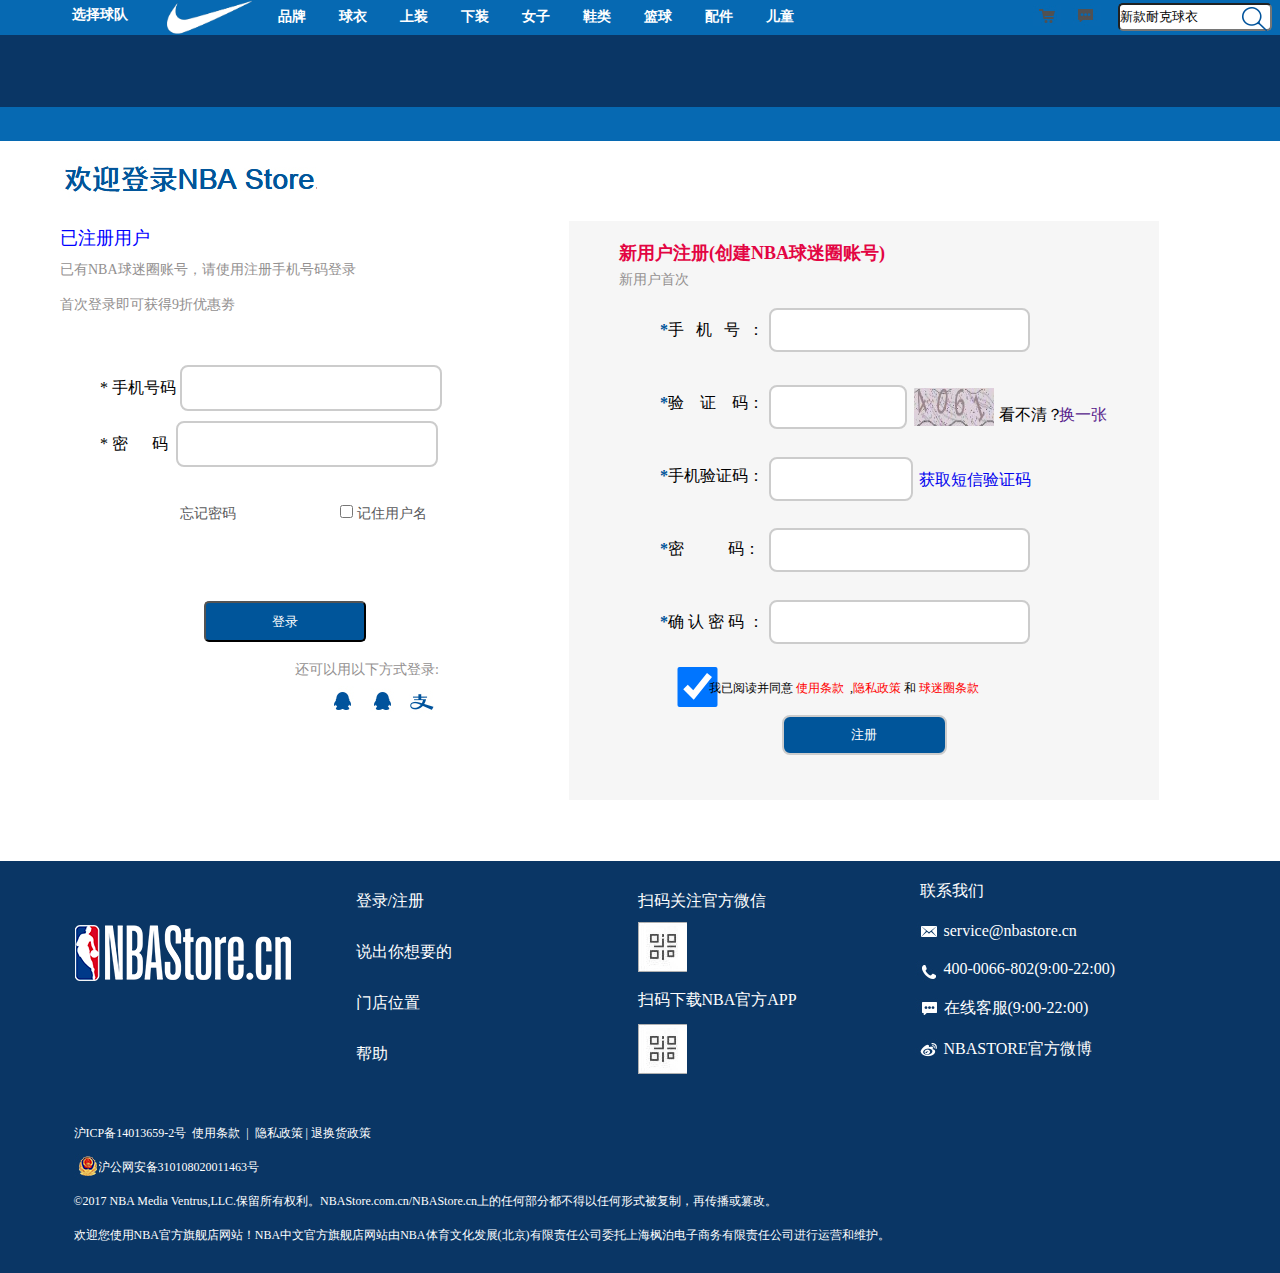
==== commit f4fbb277: "'1'" ====
--- a/Login.html
+++ b/Login.html
@@ -284,6 +284,164 @@
 			</div>
 		</div>
 	</div>
+	
+	
+<!-----------------------ceiling----------------------->
+ <div id="ceiling-wrap">
+ 	<div id="ceiling">
+			<div id="ceiling1"><p>选择球队</p>
+				<div id="ceioption3">
+			  <ul>
+			  	<li id="ceieastId">东部球队</li>
+			  	<li id="ceiwestId">西部球队</li>
+			  	<li>迈阿密热火</li>
+			  	<li>圣安东尼奥马刺</li>
+			  	<li>奥兰多魔术</li>
+			  	<li>孟菲斯灰熊</li>
+			  	<li>亚特兰大老鹰</li>
+			  	<li>达拉斯小牛</li>
+			  	<li>华盛顿奇才</li>
+			  	<li>休斯顿火箭</li>
+			  	<li>夏洛特黄蜂</li>
+			  	<li>新奥尔良鹈鹕</li>
+			  	<li>底特律活塞</li>
+			  	<li>明尼苏达森林狼</li>
+			  	<li>印第安纳步行者</li>
+			  	<li>丹佛掘金</li>
+			  	<li>克利夫兰骑士</li>
+			  	<li>犹他爵士</li>
+			  	<li>芝加哥公牛</li>
+			  	<li>波特兰开拓者</li>
+			  	<li>密尔沃基雄鹿</li>
+			  	<li>奥克拉荷马城雷霆</li>
+			  	<li>波士顿凯尔特人</li>
+			  	<li>萨克拉门托国王</li>
+			  	<li>费城76人</li>
+			  	<li>菲尼克斯太阳</li>
+			  	<li>纽约尼克斯</li>
+			  	<li>洛杉矶湖人</li>
+			  </ul>
+			</div>	
+				<img src="img/5.jpg" id="ceiimg5" />
+			</div>
+			<div id="ceimenu2">
+				<ul id="ceiulId">
+					<li id="ceimId1">品牌
+			<div id="ceioption1">	
+			 <ul>
+	         	<li>NBA</li>
+	         	<li>NIKE</li>
+	         	<li>MITCHELL&NESS</li>
+	         	<li>UNDER ARMOUR</li>
+	         	<li>NEW ERA</li>
+	         	<li>STANCE</li>
+	         	<li>ENTERBAY</li>
+	         	<li>SPALDING篮球</li>
+	         </ul>
+			</div>
+					</li>
+					<li id="ceimId2">球衣
+			<div id="ceioption2">	
+			 <ul  id="ceioption2-1">
+	         	<li>Swingman</li>
+	         	<li>Hardwood Classics</li>
+	         	<li>Replica</li>
+	         	<li>Authentic</li>
+	         </ul>
+			</div>
+					</li>
+					<li id='ceimId3'>上装
+			<div id="ceioption4">	
+			 <ul  id="ceioption4-1">
+	         	<li>T恤</li>
+	         	<li>卫衣</li>
+	         	<li>夹克</li>
+	         	<li>紧身衣</li>
+	         	<li>羽绒服</li>
+	         </ul>
+			</div>
+					</li>
+					<li id='ceimId4'>下装
+			<div id="ceioption5">	
+			 <ul  id="ceioption5-1">
+	         	<li>球裤</li>
+	         	<li>长裤</li>
+	         	<li>运动裤</li>
+	         </ul>
+			</div>
+					</li>
+				    <li id='ceimId5'>女子
+			<div id="ceioption6">	
+			 <ul  id="ceioption6-1">
+	         	<li>T恤</li>
+	         	<li>篮球</li>
+	         	<li>卫衣</li>
+	         	<li>夹克</li>
+	         	<li>运动长裤</li>
+	         	<li>休闲鞋</li>
+	         	<li>球衣</li>
+	         </ul>
+			</div>
+					</li>
+					<li id='ceimId6'>鞋类
+				<div id="ceioption7">	
+			 <ul  id="ceioption7-1">
+	         	<li>篮球鞋</li>
+	         	<li>休闲鞋</li>
+	         	<li>UA篮球鞋</li>
+	         </ul>
+			</div>
+					</li>
+					<li id='ceimId7'>篮球
+			<div id="ceioption8">	
+			 <ul  id="ceioption8-1">
+	         	<li>PU篮球</li>
+	         	<li>橡胶篮球</li>
+	         	<li>真皮篮球</li>
+	         </ul>
+			</div>	
+					</li>
+					<li id='ceimId8'>配件
+				<div id="ceioption9">	
+			 <ul  id="ceioption9-1">
+	         	<li>手环</li>
+	         	<li>内裤</li>
+	         	<li>袜子</li>
+	         	<li>运动护具</li>
+	         	<li>护腕</li>
+	         	<li>毛巾</li>
+	         	<li>手机壳</li>
+	         	<li>玩偶公仔</li>
+	         	<li>帽子</li>
+	         	<li>背包</li>
+	         	<li>其他</li>
+	         </ul>
+			</div>	
+					</li>
+					<li id='ceimId9'>儿童
+			<div id="ceioption10">	
+			 <ul  id="ceioption10-1">
+	         	<li>球衣</li>
+	         	<li>T恤</li>
+	         	<li>裤装</li>
+	         	<li>外套</li>
+	         	<li>卫衣</li>
+	         	<li>篮球</li>
+	         </ul>
+			</div>		
+				</li>
+				</ul>
+			</div>
+			<div id="ceimenu3">
+			<input type="text" value="新款耐克球衣" id="ceimenu3box" />
+			<ul>
+				<li><img src="img/4.jpg"></li>
+				<li><img src="img/3.jpg"></li>
+			</ul>
+			<img src="img/4.png" id="ceimenu3box1" />
+			</div>
+ 	</div>
+ </div>
 	</body>
 </html>
 <script type="text/javascript" src="js/jquery-1.8.3.js"></script>
--- a/css/Login.css
+++ b/css/Login.css
@@ -43,7 +43,7 @@
   right: 10px; }
 
 #menu2 {
-  width: 505px;
+  width: 565px;
   height: 35px;
   position: fixed;
   position: absolute;
@@ -51,56 +51,62 @@
 
 #option1 {
   position: absolute;
-  left: 155px;
-  top: 37px;
+  width: 250px;
+  height: 300px;
+  top: 35px;
+  left: -100px;
+  z-index: 70;
+  display: none; }
+
+#option1 ul li {
+  width: 250px;
+  height: 40px;
+  background-color: #fff;
+  float: left;
+  color: #668066;
+  font-size: 12px; }
+
+#option1 ul li:hover {
+  background: gainsboro;
+  font-size: 16px;
+  cursor: pointer;
+  color: #0669b2; }
+
+#option2 {
+  position: absolute;
+  left: -20px;
+  top: 35px;
+  z-index: 71;
+  display: none;
+  width: 230px;
+  height: 192px; }
+
+#option2 ul li {
+  width: 230px;
+  height: 40px;
+  background-color: #fff;
+  color: #668066; }
+
+#option2 ul li:hover {
+  background: gainsboro;
+  font-size: 16px;
+  cursor: pointer;
+  color: #0669b2; }
+
+#option3 {
+  width: 307px;
+  position: absolute;
+  left: 20px;
+  top: 38px;
   z-index: 666;
   display: none; }
 
-#option1 li {
-  width: 250px;
-  height: 40px;
-  background-color: #fff; }
-
-#option1 li:hover {
-  width: 252px;
-  height: 42px;
-  background-color: #F0F1F6;
-  font-size: 18px;
-  cursor: pointer; }
-
-#option2 {
-  position: absolute;
-  left: 200px;
-  top: 50px;
-  z-index: 666;
-  display: none; }
-
-#option2 li {
-  width: 250px;
-  height: 40px;
-  background-color: #fff; }
-
-#option2 li:hover {
-  width: 252px;
-  height: 42px;
-  background-color: #F0F1F6;
-  font-size: 18px;
-  cursor: pointer; }
-
-#option3 {
-  width: 307px;
-  position: absolute;
-  left: 20px;
-  top: 40px;
-  z-index: 666;
-  display: none; }
-
-#option3 #eastId p {
-  color: #0a3665;
+#option3 #eastId {
+  color: blue;
   font-size: 16px;
   font-weight: 900; }
 
-#option3 #westId p {
+#option3 #westId {
   color: red;
   font-size: 16px;
   font-weight: 900; }
@@ -120,6 +126,153 @@
   font-size: 18px;
   cursor: pointer; }
 
+#menu #option4 {
+  position: absolute;
+  left: 30px;
+  top: 35px;
+  z-index: 75;
+  display: none;
+  width: 250px;
+  height: 255px; }
+
+#menu #option4 #option4-1 li {
+  width: 250px;
+  height: 40px;
+  background-color: #fff;
+  color: #668066; }
+
+#menu #option4 #option4-1 li:hover {
+  background: gainsboro;
+  font-size: 16px;
+  cursor: pointer;
+  color: #0669b2; }
+
+#menu #option5 {
+  position: absolute;
+  left: 90px;
+  top: 35px;
+  z-index: 78;
+  display: none;
+  width: 250px;
+  height: 145px; }
+
+#menu #option5 #option5-1 li {
+  width: 250px;
+  height: 40px;
+  background-color: #fff;
+  color: #668066; }
+
+#menu #option5 #option5-1 li:hover {
+  background: gainsboro;
+  font-size: 16px;
+  cursor: pointer;
+  color: #0669b2; }
+
+#menu #option6 {
+  position: absolute;
+  left: 145px;
+  top: 35px;
+  z-index: 79;
+  display: none;
+  width: 250px;
+  height: 300px; }
+
+#menu #option6 #option6-1 li {
+  width: 250px;
+  height: 40px;
+  background-color: #fff;
+  color: #668066; }
+
+#menu #option6 #option6-1 li:hover {
+  background: gainsboro;
+  font-size: 16px;
+  cursor: pointer;
+  color: #0669b2; }
+
+#menu #option7 {
+  position: absolute;
+  left: 210px;
+  top: 35px;
+  z-index: 79;
+  display: none;
+  width: 250px;
+  height: 200px; }
+
+#menu #option7 #option7-1 li {
+  width: 250px;
+  height: 40px;
+  background-color: #fff;
+  color: #668066; }
+
+#menu #option7 #option7-1 li:hover {
+  background: gainsboro;
+  font-size: 16px;
+  cursor: pointer;
+  color: #0669b2; }
+
+#menu #option8 {
+  position: absolute;
+  left: 267px;
+  top: 35px;
+  z-index: 79;
+  display: none;
+  width: 250px;
+  height: 145px; }
+
+#menu #option8 #option8-1 li {
+  width: 250px;
+  height: 40px;
+  background-color: #fff;
+  color: #668066; }
+
+#menu #option8 #option8-1 li:hover {
+  background: gainsboro;
+  font-size: 16px;
+  cursor: pointer;
+  color: #0669b2; }
+
+#menu #option9 {
+  position: absolute;
+  left: 331px;
+  top: 35px;
+  z-index: 79;
+  display: none;
+  width: 250px;
+  height: 350px; }
+
+#menu #option9 #option9-1 li {
+  width: 240px;
+  height: 30px;
+  background-color: #fff;
+  color: #668066; }
+
+#menu #option9 #option9-1 li:hover {
+  background: gainsboro;
+  font-size: 16px;
+  cursor: pointer;
+  color: #0669b2; }
+
+#menu #option10 {
+  position: absolute;
+  left: 396px;
+  top: 35px;
+  z-index: 79;
+  display: none;
+  width: 250px;
+  height: 300px; }
+
+#menu #option10 #option10-1 li {
+  width: 240px;
+  height: 30px;
+  background-color: #fff;
+  color: #668066; }
+
+#menu #option10 #option10-1 li:hover {
+  background: gainsboro;
+  font-size: 16px;
+  cursor: pointer;
+  color: #0669b2; }
+
 #ulId {
   text-align: center; }
 
@@ -134,11 +287,11 @@
   font-weight: 900; }
 
 #ulId li:hover {
-  background: indianred;
-  color: black; }
+  background: #005599;
+  color: red; }
 
 #menu3 {
-  width: 503px;
+  width: 470px;
   height: 35px;
   position: absolute;
   right: 0px; }
@@ -464,4 +617,416 @@
   left: 0px;
   bottom: 15px; }
 
+.reg_tip1 {
+  top: 40px;
+  left: 200px;
+  position: absolute;
+  width: 260px;
+  height: 23px;
+  color: red;
+  font-size: 14px; }
+
+.reg_list {
+  position: relative; }
+
+.phone_num {
+  position: absolute;
+  top: -17px;
+  left: 200px; }
+
+.verification_code {
+  position: absolute;
+  top: 60px;
+  left: 200px; }
+
+.verify {
+  position: absolute;
+  top: 68px;
+  left: 345px; }
+
+.change_other_code {
+  position: absolute;
+  top: 85px;
+  left: 490px; }
+
+.lookN {
+  position: absolute;
+  top: 85px;
+  left: 430px; }
+
+.reg_tip2 {
+  top: 112px;
+  left: 200px;
+  position: absolute;
+  width: 260px;
+  height: 23px;
+  color: red;
+  font-size: 14px; }
+
+.message_verification_code {
+  position: absolute;
+  top: 132px;
+  left: 200px; }
+
+.reg_tip3 {
+  top: 185px;
+  left: 200px;
+  position: absolute;
+  width: 260px;
+  height: 23px;
+  color: red;
+  font-size: 14px; }
+
+.yanzheng {
+  position: absolute;
+  top: 150px;
+  left: 350px; }
+
+.password {
+  position: absolute;
+  top: 203px;
+  left: 200px; }
+
+.reg_tip4 {
+  top: 258px;
+  left: 200px;
+  position: absolute;
+  width: 265px;
+  height: 23px;
+  color: red;
+  font-size: 14px; }
+
+.password_repeat {
+  position: absolute;
+  top: 275px;
+  left: 200px; }
+
+.reg_tip5 {
+  top: 330px;
+  left: 200px;
+  position: absolute;
+  width: 265px;
+  height: 23px;
+  color: red;
+  font-size: 14px; }
+
+#leftP3 {
+  position: absolute; }
+
+/*-----------------ceiling-----start-----------*/
+#ceiling-wrap {
+  position: fixed;
+  top: -100px;
+  width: 100%;
+  height: 35px;
+  background: #0669b2;
+  transition: top 1s; }
+
+#ceiling {
+  width: 1263px;
+  height: 35px;
+  background: #0669b2;
+  margin: 0px auto;
+  position: relative; }
+
+#ceiling1 {
+  width: 253px;
+  height: 35px;
+  position: absolute; }
+
+#ceiling1 p {
+  width: 92px;
+  height: 35px;
+  margin-left: 46px;
+  margin-top: 6px;
+  color: #FFF;
+  font-size: 14px;
+  font-weight: 900;
+  position: absolute;
+  left: 17px; }
+
+#ceiimg5 {
+  width: 85px;
+  height: 35px;
+  position: absolute;
+  right: 10px; }
+
+#ceimenu2 {
+  width: 565px;
+  height: 35px;
+  position: fixed;
+  position: absolute;
+  left: 253px; }
+
+#ceioption1 {
+  position: absolute;
+  width: 250px;
+  height: 300px;
+  top: 35px;
+  left: -100px;
+  z-index: 70;
+  display: none; }
+
+#ceioption1 ul li {
+  width: 250px;
+  height: 40px;
+  background-color: #fff;
+  float: left;
+  color: #668066;
+  font-size: 12px; }
+
+#ceioption1 ul li:hover {
+  background: gainsboro;
+  font-size: 16px;
+  cursor: pointer;
+  color: #0669b2; }
+
+#ceioption2 {
+  position: absolute;
+  left: -20px;
+  top: 35px;
+  z-index: 71;
+  display: none;
+  width: 230px;
+  height: 192px; }
+
+#ceioption2 ul li {
+  width: 230px;
+  height: 40px;
+  background-color: #fff;
+  color: #668066; }
+
+#ceioption2 ul li:hover {
+  background: gainsboro;
+  font-size: 16px;
+  cursor: pointer;
+  color: #0669b2; }
+
+#ceioption3 {
+  width: 307px;
+  position: absolute;
+  left: 20px;
+  top: 38px;
+  z-index: 666;
+  display: none; }
+
+#ceioption3 #ceieastId {
+  color: blue;
+  font-size: 16px;
+  font-weight: 900; }
+
+#ceioption3 #ceiwestId {
+  color: red;
+  font-size: 16px;
+  font-weight: 900; }
+
+#ceioption3 li {
+  width: 150px;
+  height: 32px;
+  float: left;
+  background-color: #fff;
+  font-size: 12px;
+  color: gray; }
+
+#ceioption3 li:hover {
+  width: 151px;
+  color: #0a3665;
+  background-color: #F0F1F6;
+  font-size: 18px;
+  cursor: pointer; }
+
+#ceiling #ceioption4 {
+  position: absolute;
+  left: 30px;
+  top: 35px;
+  z-index: 75;
+  display: none;
+  width: 250px;
+  height: 255px; }
+
+#ceiling #ceioption4 #ceioption4-1 li {
+  width: 250px;
+  height: 40px;
+  background-color: #fff;
+  color: #668066; }
+
+#ceiling #ceioption4 #ceioption4-1 li:hover {
+  background: gainsboro;
+  font-size: 16px;
+  cursor: pointer;
+  color: #0669b2; }
+
+#ceiling #ceioption5 {
+  position: absolute;
+  left: 90px;
+  top: 35px;
+  z-index: 78;
+  display: none;
+  width: 250px;
+  height: 145px; }
+
+#ceiling #ceioption5 #ceioption5-1 li {
+  width: 250px;
+  height: 40px;
+  background-color: #fff;
+  color: #668066; }
+
+#ceiling #ceioption5 #ceioption5-1 li:hover {
+  background: gainsboro;
+  font-size: 16px;
+  cursor: pointer;
+  color: #0669b2; }
+
+#ceiling #ceioption6 {
+  position: absolute;
+  left: 145px;
+  top: 35px;
+  z-index: 79;
+  display: none;
+  width: 250px;
+  height: 300px; }
+
+#ceiling #ceioption6 #ceioption6-1 li {
+  width: 250px;
+  height: 40px;
+  background-color: #fff;
+  color: #668066; }
+
+#ceiling #ceioption6 #ceioption6-1 li:hover {
+  background: gainsboro;
+  font-size: 16px;
+  cursor: pointer;
+  color: #0669b2; }
+
+#ceiling #ceioption7 {
+  position: absolute;
+  left: 210px;
+  top: 35px;
+  z-index: 79;
+  display: none;
+  width: 250px;
+  height: 200px; }
+
+#ceiling #ceioption7 #ceioption7-1 li {
+  width: 250px;
+  height: 40px;
+  background-color: #fff;
+  color: #668066; }
+
+#ceiling #ceioption7 #ceioption7-1 li:hover {
+  background: gainsboro;
+  font-size: 16px;
+  cursor: pointer;
+  color: #0669b2; }
+
+#ceiling #ceioption8 {
+  position: absolute;
+  left: 267px;
+  top: 35px;
+  z-index: 79;
+  display: none;
+  width: 250px;
+  height: 145px; }
+
+#ceiling #ceioption8 #ceioption8-1 li {
+  width: 250px;
+  height: 40px;
+  background-color: #fff;
+  color: #668066; }
+
+#ceiling #ceioption8 #ceioption8-1 li:hover {
+  background: gainsboro;
+  font-size: 16px;
+  cursor: pointer;
+  color: #0669b2; }
+
+#ceiling #ceioption9 {
+  position: absolute;
+  left: 331px;
+  top: 35px;
+  z-index: 79;
+  display: none;
+  width: 250px;
+  height: 350px; }
+
+#ceiling #ceioption9 #ceioption9-1 li {
+  width: 240px;
+  height: 30px;
+  background-color: #fff;
+  color: #668066; }
+
+#ceiling #ceioption9 #ceioption9-1 li:hover {
+  background: gainsboro;
+  font-size: 16px;
+  cursor: pointer;
+  color: #0669b2; }
+
+#ceiling #ceioption10 {
+  position: absolute;
+  left: 396px;
+  top: 35px;
+  z-index: 79;
+  display: none;
+  width: 250px;
+  height: 300px; }
+
+#ceiling #ceioption10 #ceioption10-1 li {
+  width: 240px;
+  height: 30px;
+  background-color: #fff;
+  color: #668066; }
+
+#ceiling #ceioption10 #ceioption10-1 li:hover {
+  background: gainsboro;
+  font-size: 16px;
+  cursor: pointer;
+  color: #0669b2; }
+
+#ceiulId {
+  text-align: center; }
+
+#ceiulId li {
+  float: left;
+  width: 61px;
+  height: 27px;
+  color: #fff;
+  padding-top: 8px;
+  cursor: pointer;
+  font-size: 14px;
+  font-weight: 900; }
+
+#ceiulId li:hover {
+  background: #005599;
+  color: red; }
+
+#ceimenu3 {
+  width: 470px;
+  height: 35px;
+  position: absolute;
+  right: 0px; }
+
+#ceimenu3box {
+  width: 150px;
+  height: 24px;
+  float: right;
+  border-radius: 5px;
+  margin-top: 3px; }
+
+#ceimenu3 ul {
+  float: right;
+  margin-right: 5px;
+  margin-top: 5px; }
+
+#ceimenu3 li {
+  float: left;
+  width: 40px;
+  height: 25px; }
+
+#ceimenu3box1 {
+  position: absolute;
+  right: 5px;
+  top: 7px; }
+
+/*-----------------ceiling-----end-----------*/
+
 /*# sourceMappingURL=Login.css.map */
